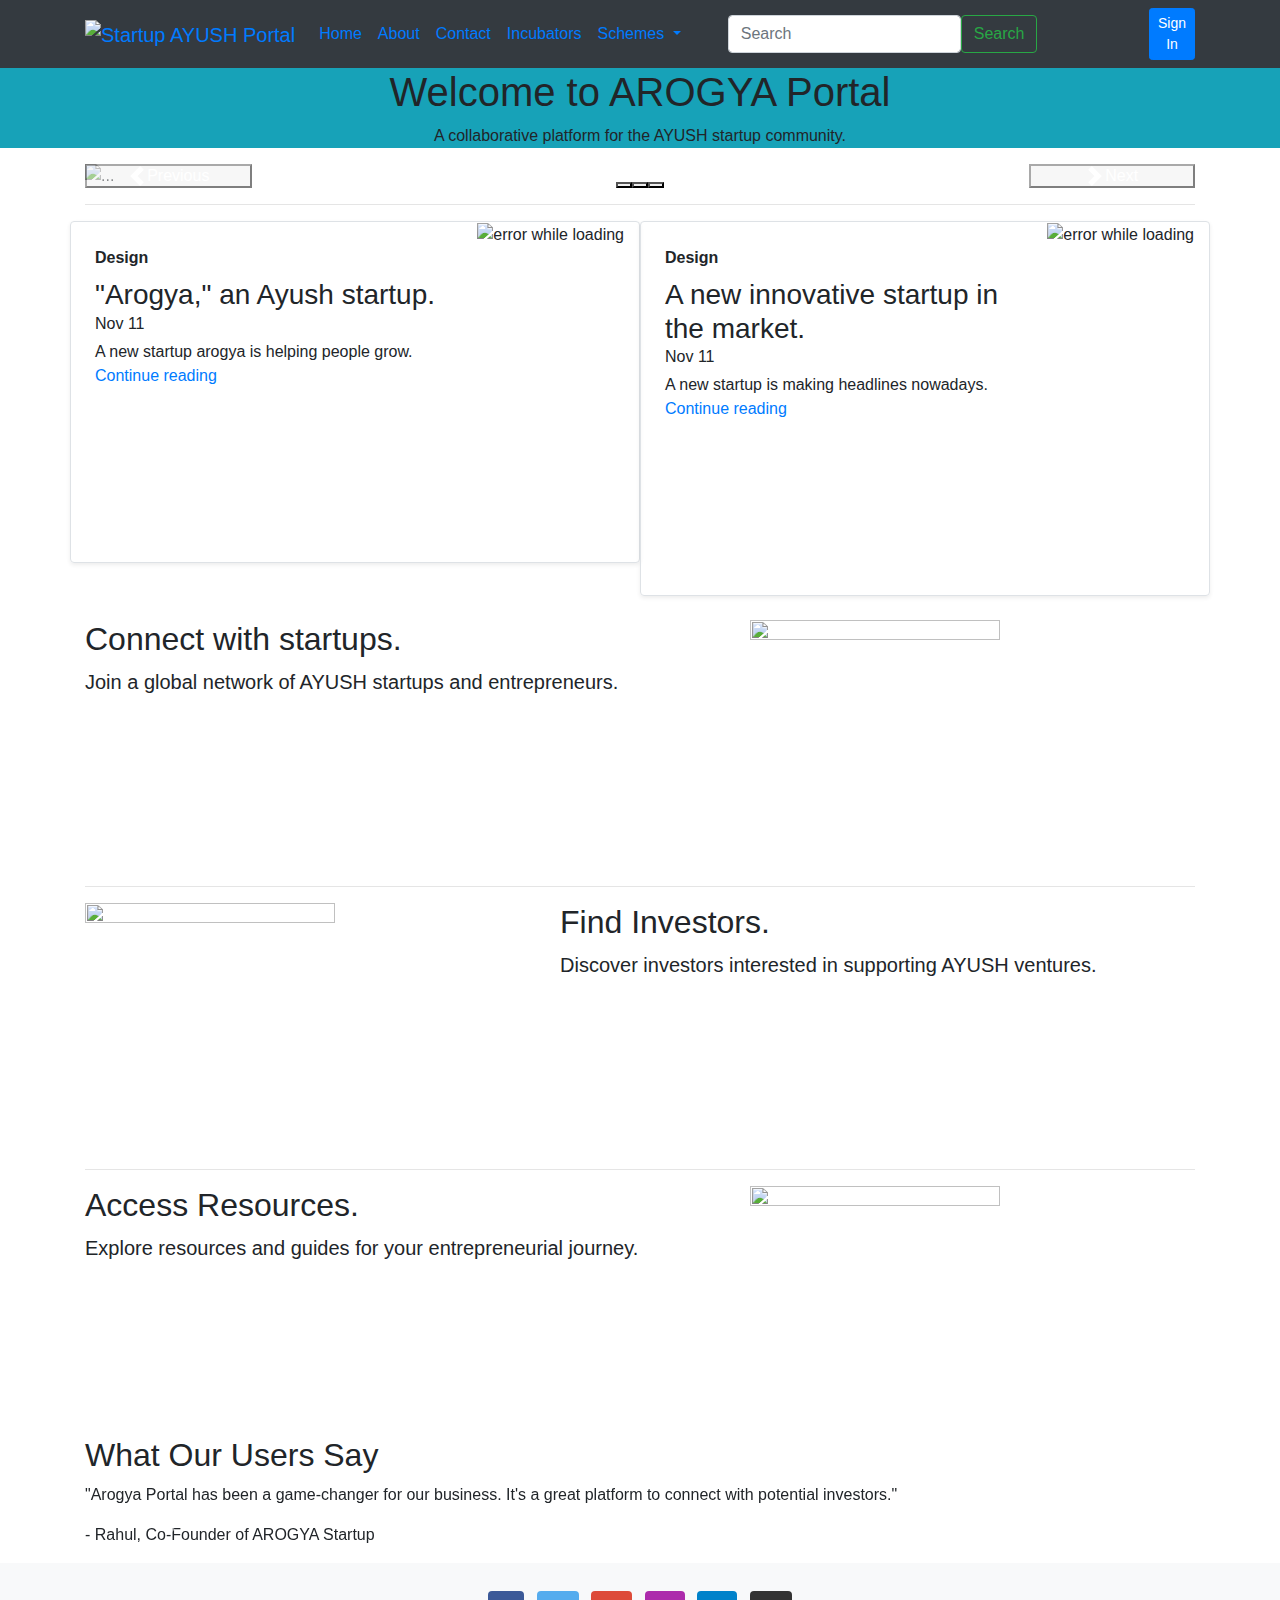
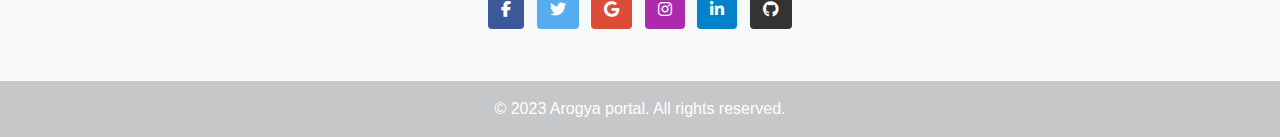
==== index.html @ bdca4676 "added index.html" ====
<!DOCTYPE html>
<html lang="en">

<head>
    <meta charset="UTF-8">
    <meta name="viewport" content="width=device-width, initial-scale=1.0">
    <title>Startup AYUSH Portal</title>
    <!-- Add your CSS stylesheets here -->
    <link rel="stylesheet" href="styles.css">
    <!-- Include Bootstrap CSS -->
    <link href="https://maxcdn.bootstrapcdn.com/bootstrap/4.5.2/css/bootstrap.min.css" rel="stylesheet">
    <!-- Include Font Awesome for icons -->
    <link rel="stylesheet" href="https://cdnjs.cloudflare.com/ajax/libs/font-awesome/6.7.0/css/all.min.css">

    
    <link rel="stylesheet" href="/css/main.css">
</head>

<body>

    <header class="navbar navbar-expand-lg navbar-primary bg-dark">
        <div class="container">
            <a class="navbar-brand" href="#">
                <img height="100px" width="100px" src="aayush.jpg" alt="Startup AYUSH Portal" class="logo">
            </a>
            <button class="navbar-toggler" type="button" data-toggle="collapse" data-target="#navbarNav"
                aria-controls="navbarNav" aria-expanded="false" aria-label="Toggle navigation">
                <span class="navbar-toggler-icon"></span>
            </button>
            <div class="collapse navbar-collapse" id="navbarNav">
                <ul class="navbar-nav ml-auto">
                    <li class="nav-item">
                        <a class="nav-link" href="#">Home</a>
                    </li>
                    <li class="nav-item">
                        <a class="nav-link" href="/about.html">About</a>
                    </li>
                    <li class="nav-item">
                        <a class="nav-link" href="/contact.html">Contact</a>
                    </li>
                    <li class="nav-item">
                        <a class="nav-link" href="#">Incubators</a>
                   
                    <li class="nav-item dropdown">
                        <a class="nav-link dropdown-toggle" href="#" id="navbarDropdown" role="button"
                            data-bs-toggle="dropdown" aria-expanded="false">
                            Schemes
                        </a>
                        <ul class="dropdown-menu" aria-labelledby="navbarDropdown">
                            <li><a class="dropdown-item" href="#">Centre sector scheme</a></li>
                            <li><a class="dropdown-item" href="#">Centre sponsored scheme</a></li>
                            <li>
                                <hr class="dropdown-divider">
                            </li>
                            <li><a class="dropdown-item" href="#">New startup funding sch.</a></li>
                        </ul>
                    </li>
                </ul>
                <div class="container mx-4">

                    <form class="d-flex">
                        <input class="form-control me-2" type="search" placeholder="Search" aria-label="Search">
                        <button class="btn btn-outline-success" type="submit">Search</button>
                    </form>
                </div>

                <div class="ml-3">
                    <button class="btn btn-primary btn-sm">Sign In</button>
                    
                    
                </div>

            </div>

        </div>
    </header>

    <section class="hero text-center bg-info">
        <div class="container">
            <h1>Welcome to AROGYA Portal</h1>
            <p>A collaborative platform for the AYUSH startup community.</p>

        </div>

    </section>

    <div class="container">
        <div id="carouselExampleIndicators" class="carousel slide">
            <div class="carousel-indicators">
                <button type="button" data-bs-target="#carouselExampleIndicators" data-bs-slide-to="0" class="active"
                    aria-current="true" aria-label="Slide 1"></button>
                <button type="button" data-bs-target="#carouselExampleIndicators" data-bs-slide-to="1"
                    aria-label="Slide 2"></button>
                <button type="button" data-bs-target="#carouselExampleIndicators" data-bs-slide-to="2"
                    aria-label="Slide 3"></button>
            </div>
            <div class="carousel-inner">
                <div class="carousel-item active">
                    <img src="startups.png" class="d-block w-100" alt="...">
                </div>
                <div class="carousel-item">
                    <img src="investors.jpeg" class="d-block w-100" alt="...">
                </div>
                <div class="carousel-item">
                    <img src="resources.jpeg" class="d-block w-100" alt="...">
                </div>
            </div>
            <button class="carousel-control-prev" type="button" data-bs-target="#carouselExampleIndicators"
                data-bs-slide="prev">
                <span class="carousel-control-prev-icon" aria-hidden="true"></span>
                <span class="visually-hidden">Previous</span>
            </button>
            <button class="carousel-control-next" type="button" data-bs-target="#carouselExampleIndicators"
                data-bs-slide="next">
                <span class="carousel-control-next-icon" aria-hidden="true"></span>
                <span class="visually-hidden">Next</span>
            </button>
        </div>
        
        <hr class="featurette-divider">
    </div>
    
    <div class="container">
        <div class="row">
            <div class="col-md-6">
                <div
                    class="row g-0 border rounded overflow-hidden flex-md-row mb-4 shadow-sm h-md-250 position-relative">
                    <div class="col p-4 d-flex flex-column position-static">
                        <strong class="d-inline-block mb-2 text-success-emphasis">Design</strong>
                        <h3 class="mb-0">"Arogya," an Ayush startup.</h3>
                        <div class="mb-1 text-body-secondary">Nov 11</div>
                        <p class="mb-auto">A new startup arogya is helping people grow.
                                  </p>
                        <a href="#" class="icon-link gap-1 icon-link-hover stretched-link">
                            Continue reading
                            <svg class="bi">
                                <use xlink:href="#chevron-right"></use>
                            </svg>
                        </a>
                    </div>
                    <div class="col-auto d-none d-lg-block">
                       <img class="bd-placeholder-img" width="150" height="200" src="ayush1.jpeg" alt="error while loading">
                    </div>
                </div>
            </div>


            <div class="col-md-6">
                <div
                    class="row g-0 border rounded overflow-hidden flex-md-row mb-4 shadow-sm h-md-250 position-relative">
                    <div class="col p-4 d-flex flex-column position-static">
                        <strong class="d-inline-block mb-2 text-success-emphasis">Design</strong>
                        <h3 class="mb-0">A new innovative startup in the market.</h3>
                        <div class="mb-1 text-body-secondary">Nov 11</div>
                        <p class="mb-auto">A new startup is making headlines nowadays.</p>
                        <a href="#" class="icon-link gap-1 icon-link-hover stretched-link">
                            Continue reading
                            <svg class="bi">
                                <use xlink:href="#chevron-right"></use>
                            </svg>
                        </a>
                    </div>
                    <div class="col-auto d-none d-lg-block">
                        <img class="bd-placeholder-img" width="150" height="200" src="startup1.png" alt="error while loading">
                    </div>
                </div>
            </div>
        </div>

    </div>

    <div class="container">

    <div class="row featurette">
        <div class="col-md-7">
          <h2 class="featurette-heading fw-normal lh-1">Connect with startups.<span class="text-body-secondary"></span></h2>
          <p class="lead">Join a global network of AYUSH startups and entrepreneurs.</p>
        </div>
        <div class="col-md-5">
          <img class="bd-placeholder-img bd-placeholder-img-lg featurette-image img-fluid mx-auto" width="250" height="250" src="startup2.png" alt="">
        </div>
    </div>

    <hr class="featurette-divider">

    <div class="row featurette">
        <div class="col-md-7 order-md-2">
          <h2 class="featurette-heading fw-normal lh-1">Find Investors.<span class="text-body-secondary"></span></h2>
          <p class="lead">Discover investors interested in supporting AYUSH ventures.</p>
        </div>
        <div class="col-md-5 order-md-1">
            <img class="bd-placeholder-img bd-placeholder-img-lg featurette-image img-fluid mx-auto" width="250" height="250" src="investors2.jpeg" alt="">
        </div>
      </div>

    <hr class="featurette-divider">

    
    <div class="row featurette">
        <div class="col-md-7">
          <h2 class="featurette-heading fw-normal lh-1">Access Resources.<span class="text-body-secondary"></span></h2>
          <p class="lead">Explore resources and guides for your entrepreneurial journey.</p>
        </div>
        <div class="col-md-5">
            <img class="bd-placeholder-img bd-placeholder-img-lg featurette-image img-fluid mx-auto" width="250" height="250" src="resources2.jpeg" alt="">
        </div>
    </div>
    </div>

    <section class="testimonials">
        <div class="container">
            <h2>What Our Users Say</h2>
            <div id="testimonialCarousel" class="carousel slide" data-ride="carousel">
                <div class="carousel-inner">
                    <div class="carousel-item active">
                        <p>"Arogya Portal has been a game-changer for our business. It's a great platform to
                            connect with potential investors."</p>
                        <p class="author">- Rahul, Co-Founder of AROGYA Startup</p>
                    </div>
                    <!-- Add more testimonials here -->
                </div>
                <a class="carousel-control-prev" href="#testimonialCarousel" role="button" data-slide="prev">
                    <span class="carousel-control-prev-icon" aria-hidden="true"></span>
                    <span class="sr-only">Previous</span>
                </a>
                <a class="carousel-control-next" href="#testimonialCarousel" role="button" data-slide="next">
                    <span class="carousel-control-next-icon" aria-hidden="true"></span>
                    <span class="sr-only">Next</span>
                </a>
            </div>
        </div>
    </section>


    <footer class="bg-light text-center text-white">
        <!-- Grid container -->
        <div class="container p-4 pb-0">
          <!-- Section: Social media -->
          <section class="mb-4">
            <!-- Facebook -->
            <a
              class="btn text-white btn-floating m-1"
              style="background-color: #3b5998;"
              href="#!"
              role="button"
              ><i class="fab fa-facebook-f"></i
            ></a>
      
            <!-- Twitter -->
            <a
              class="btn text-white btn-floating m-1"
              style="background-color: #55acee;"
              href="#!"
              role="button"
              ><i class="fab fa-twitter"></i
            ></a>
      
            <!-- Google -->
            <a
              class="btn text-white btn-floating m-1"
              style="background-color: #dd4b39;"
              href="#!"
              role="button"
              ><i class="fab fa-google"></i
            ></a>
      
            <!-- Instagram -->
            <a
              class="btn text-white btn-floating m-1"
              style="background-color: #ac2bac;"
              href="#!"
              role="button"
              ><i class="fab fa-instagram"></i
            ></a>
      
            <!-- Linkedin -->
            <a
              class="btn text-white btn-floating m-1"
              style="background-color: #0082ca;"
              href="#!"
              role="button"
              ><i class="fab fa-linkedin-in"></i
            ></a>
            <!-- Github -->
            <a
              class="btn text-white btn-floating m-1"
              style="background-color: #333333;"
              href="#!"
              role="button"
              ><i class="fab fa-github"></i
            ></a>
          </section>
          <!-- Section: Social media -->
        </div>
        <!-- Grid container -->
      
        <!-- Copyright -->
        <div class="text-center p-3" style="background-color: rgba(0, 0, 0, 0.2);">
          © 2023 Arogya portal. All rights reserved.
          <a class="text-white" href="https://mdbootstrap.com/"></a>
        </div>
        <!-- Copyright -->
      </footer>

    <!-- Include Bootstrap JavaScript -->
    <script src="https://cdn.jsdelivr.net/npm/bootstrap@5.0.2/dist/js/bootstrap.bundle.min.js"
        integrity="sha384-MrcW6ZMFYlzcLA8Nl+NtUVF0sA7MsXsP1UyJoMp4YLEuNSfAP+JcXn/tWtIaxVXM"
        crossorigin="anonymous"></script>

    <script src="https://maxcdn.bootstrapcdn.com/bootstrap/4.5.2/js/bootstrap.min.js"></script>
</body>

</html>
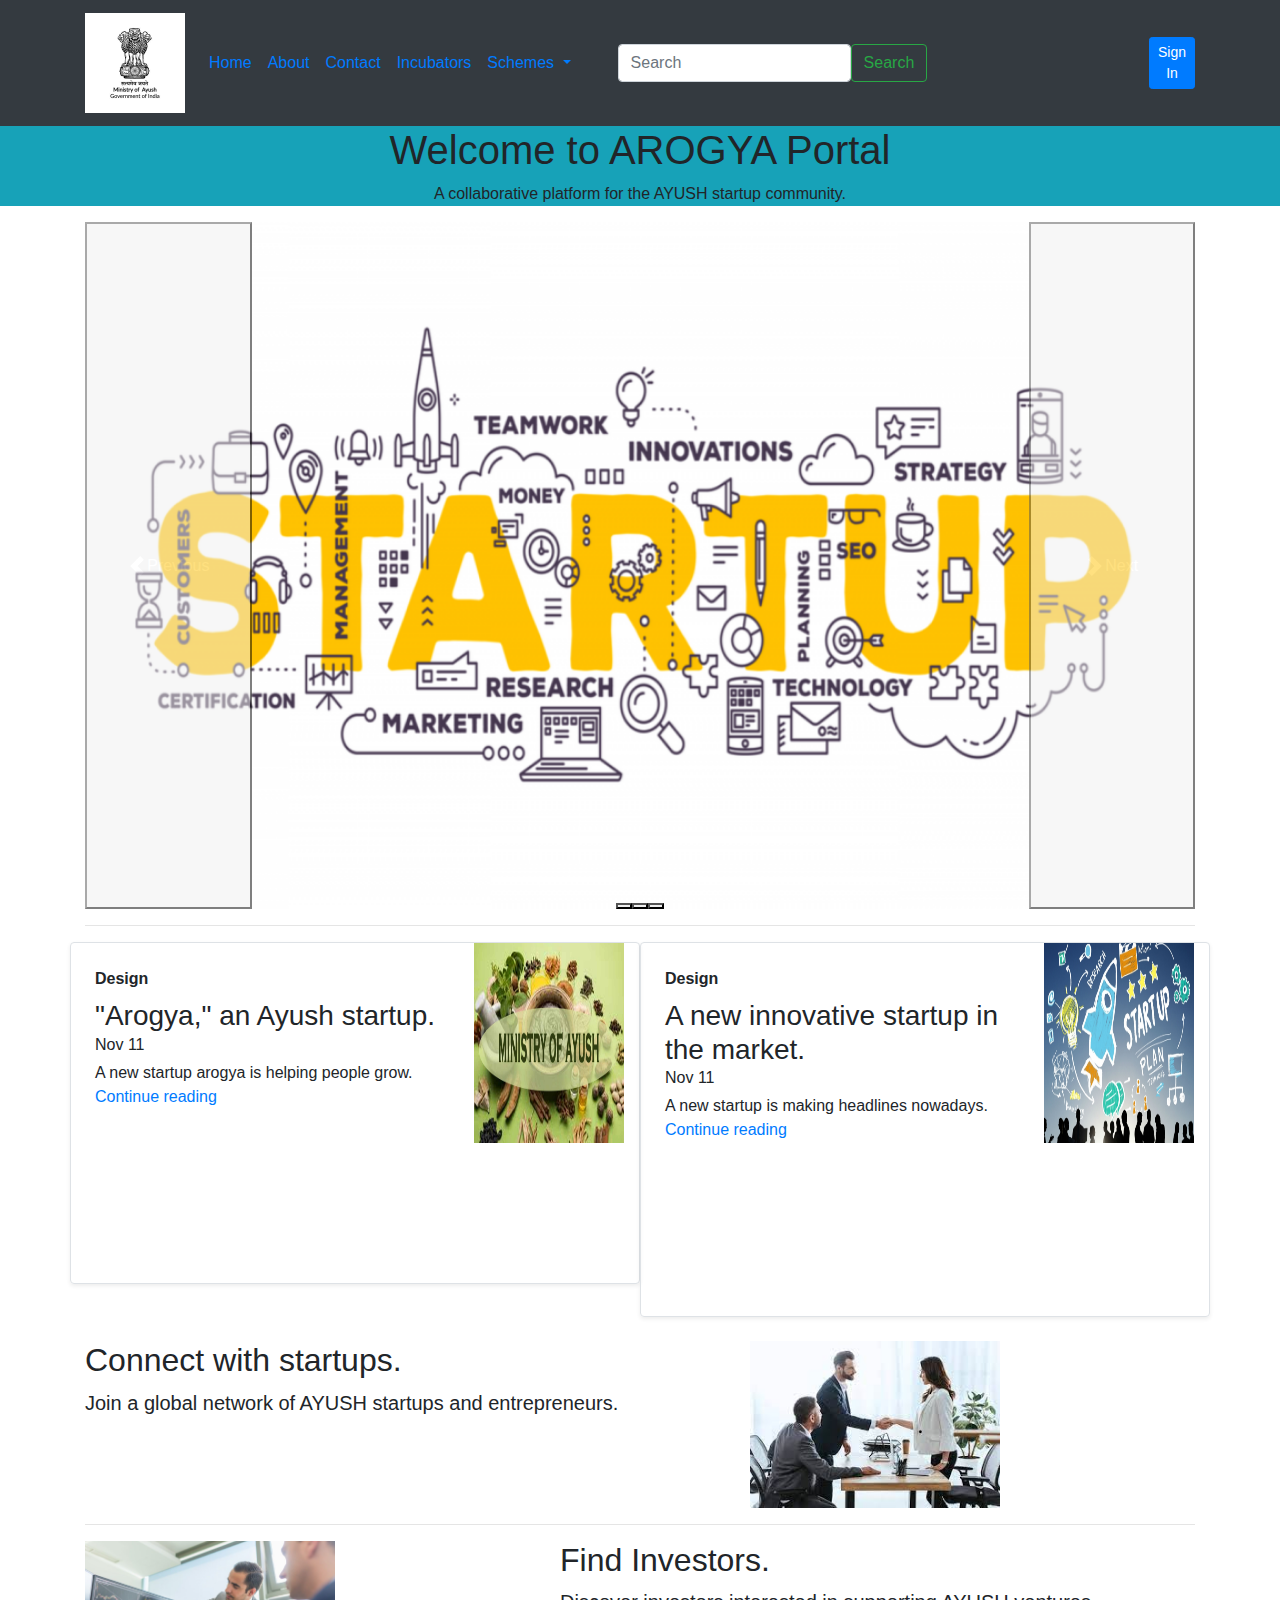
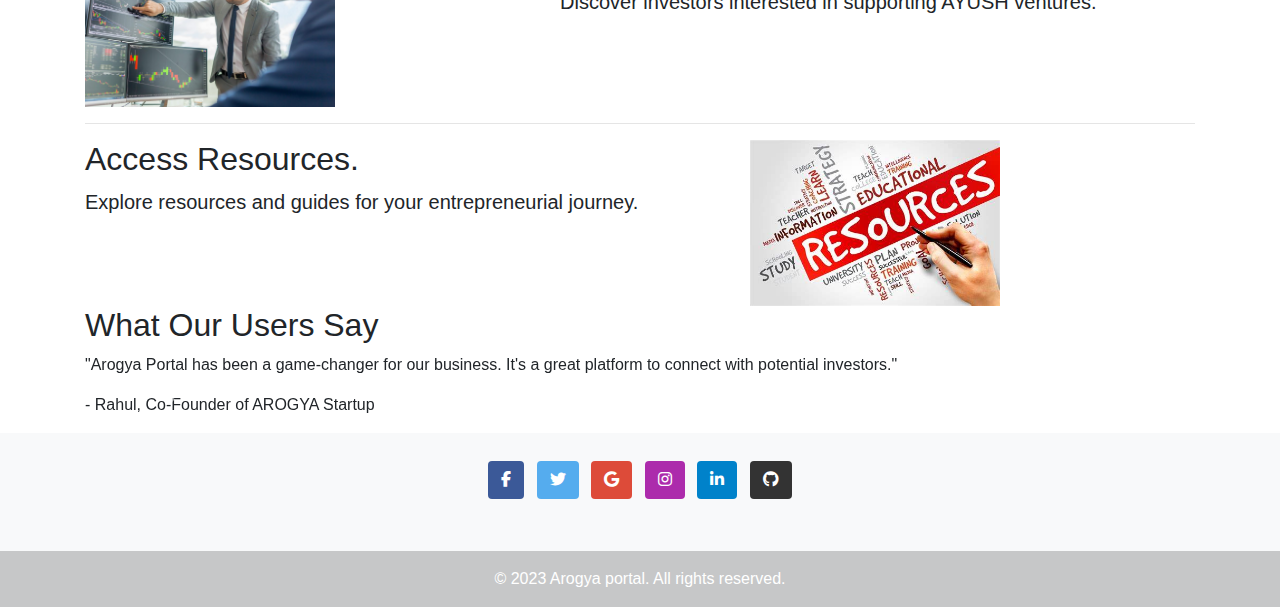
==== commit 81676f66: "Update index.html" ====
--- a/index.html
+++ b/index.html
@@ -13,7 +13,7 @@
     <link rel="stylesheet" href="https://cdnjs.cloudflare.com/ajax/libs/font-awesome/6.7.0/css/all.min.css">
 
     
-    <link rel="stylesheet" href="/css/main.css">
+    <link rel="stylesheet" href="main.css">
 </head>
 
 <body>
@@ -33,10 +33,10 @@
                         <a class="nav-link" href="#">Home</a>
                     </li>
                     <li class="nav-item">
-                        <a class="nav-link" href="/about.html">About</a>
+                        <a class="nav-link" href="about.html">About</a>
                     </li>
                     <li class="nav-item">
-                        <a class="nav-link" href="/contact.html">Contact</a>
+                        <a class="nav-link" href="contact.html">Contact</a>
                     </li>
                     <li class="nav-item">
                         <a class="nav-link" href="#">Incubators</a>
@@ -310,4 +310,4 @@
     <script src="https://maxcdn.bootstrapcdn.com/bootstrap/4.5.2/js/bootstrap.min.js"></script>
 </body>
 
-</html>+</html>
--- a/main.css
+++ b/main.css
@@ -0,0 +1,3 @@
+html{
+    background-color: aqua;
+}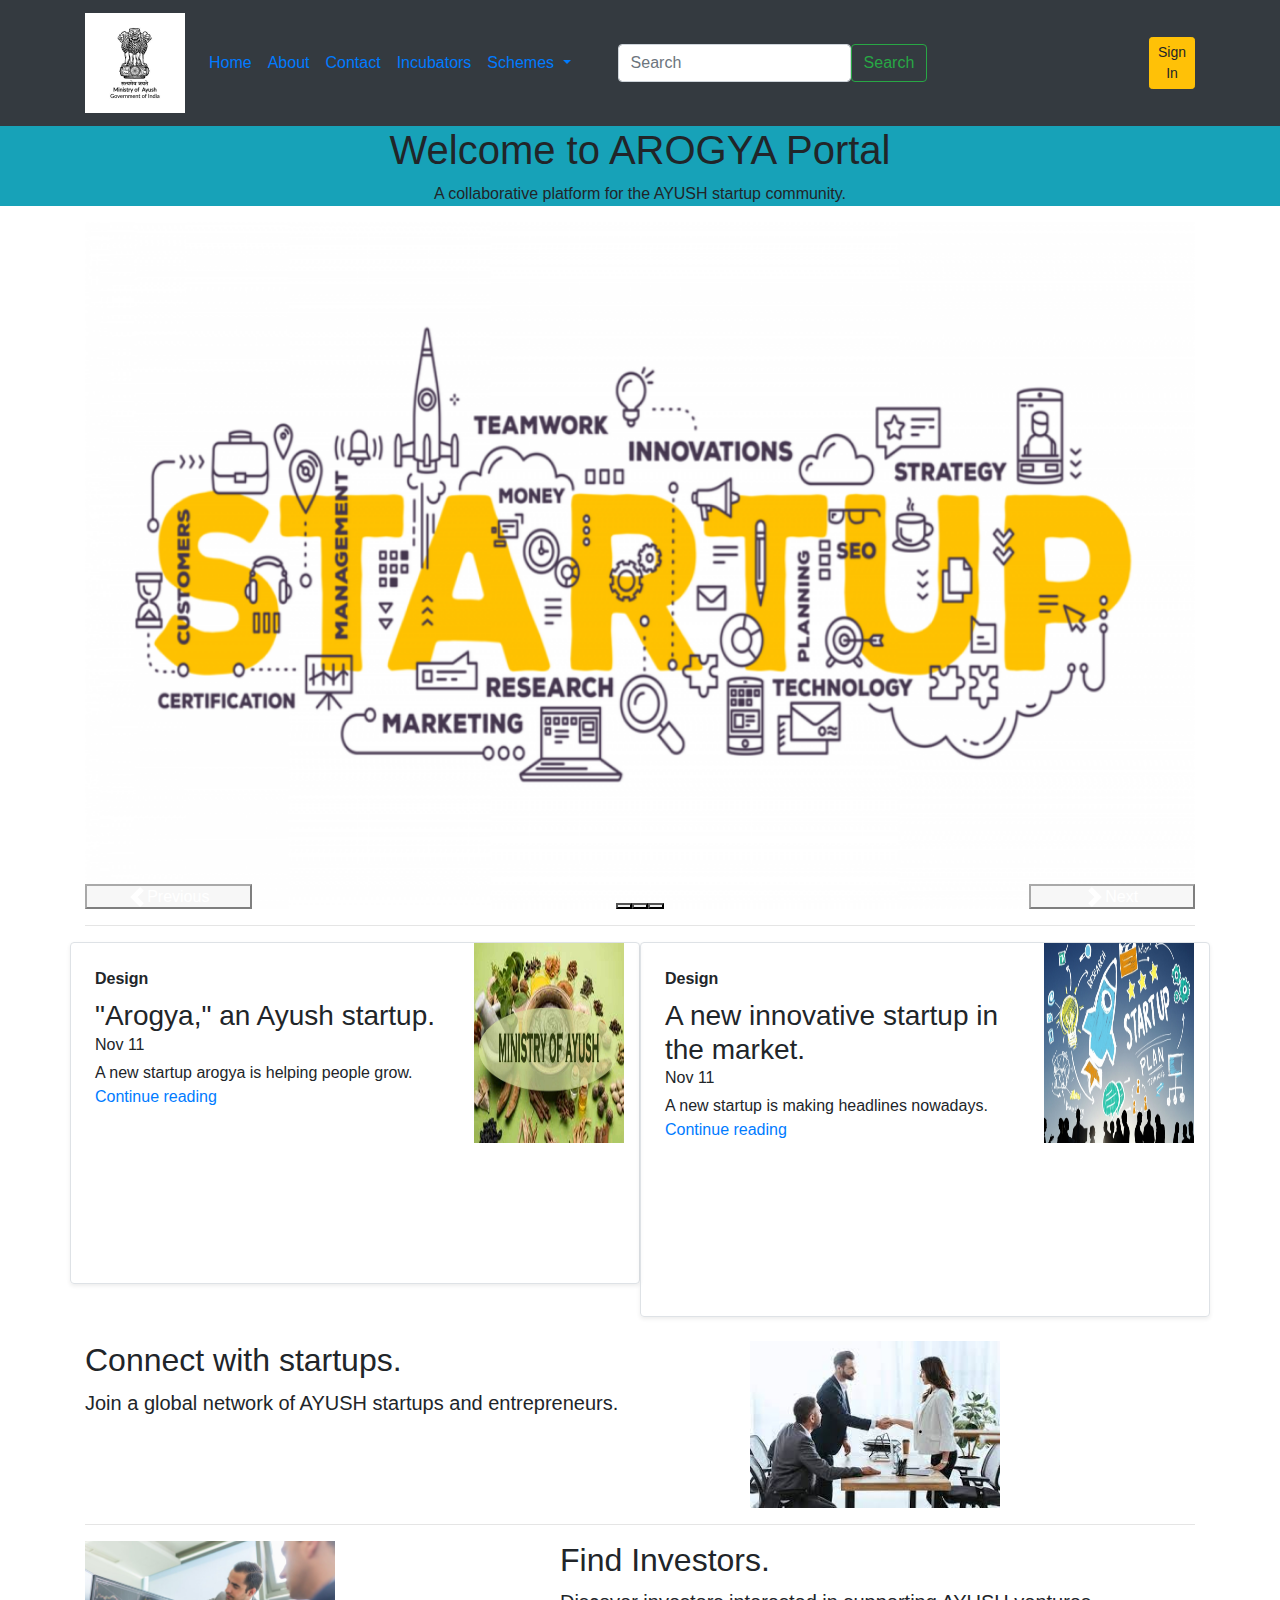
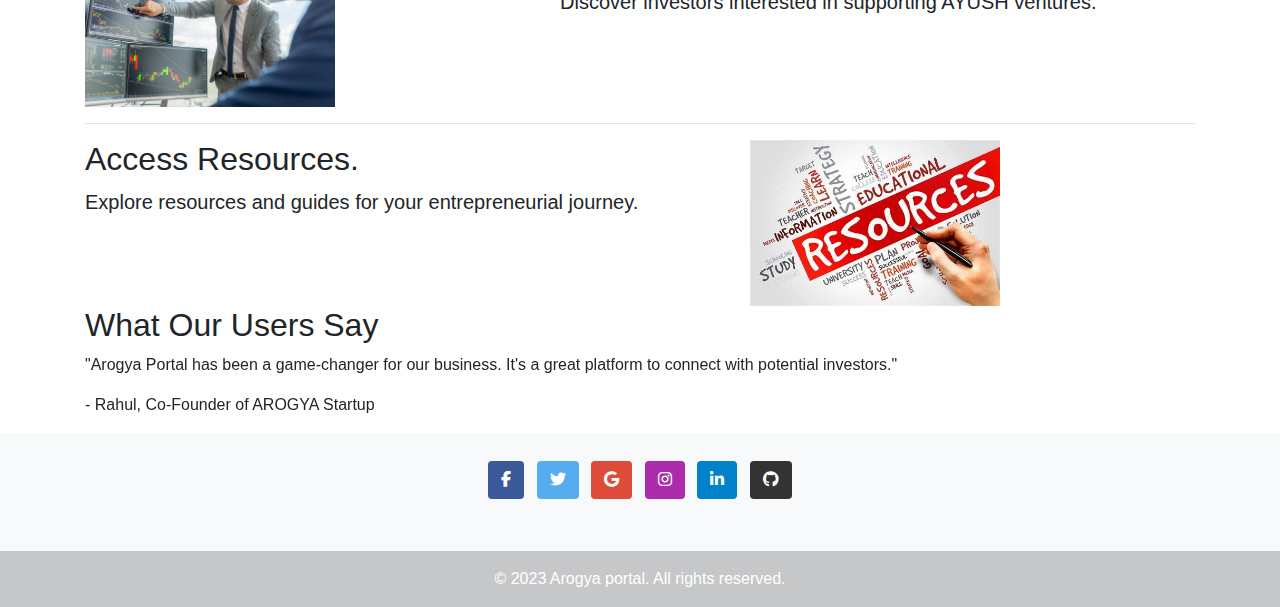
==== commit eb14d1ce: "Update index.html" ====
--- a/index.html
+++ b/index.html
@@ -14,6 +14,14 @@
 
     
     <link rel="stylesheet" href="main.css">
+    <style>
+            .carousel-control-prev,.carousel-control-next{
+                margin-top: auto;
+                 height: 25px;
+                 align-items: center;
+                 justify-content: center;
+    }
+    </style>
 </head>
 
 <body>
@@ -64,8 +72,8 @@
                     </form>
                 </div>
 
-                <div class="ml-3">
-                    <button class="btn btn-primary btn-sm">Sign In</button>
+                <div class="ml-2">
+                    <a href="sign_in.html"><button class="btn btn-warning btn-sm">Sign In</button></a>
                     
                     
                 </div>
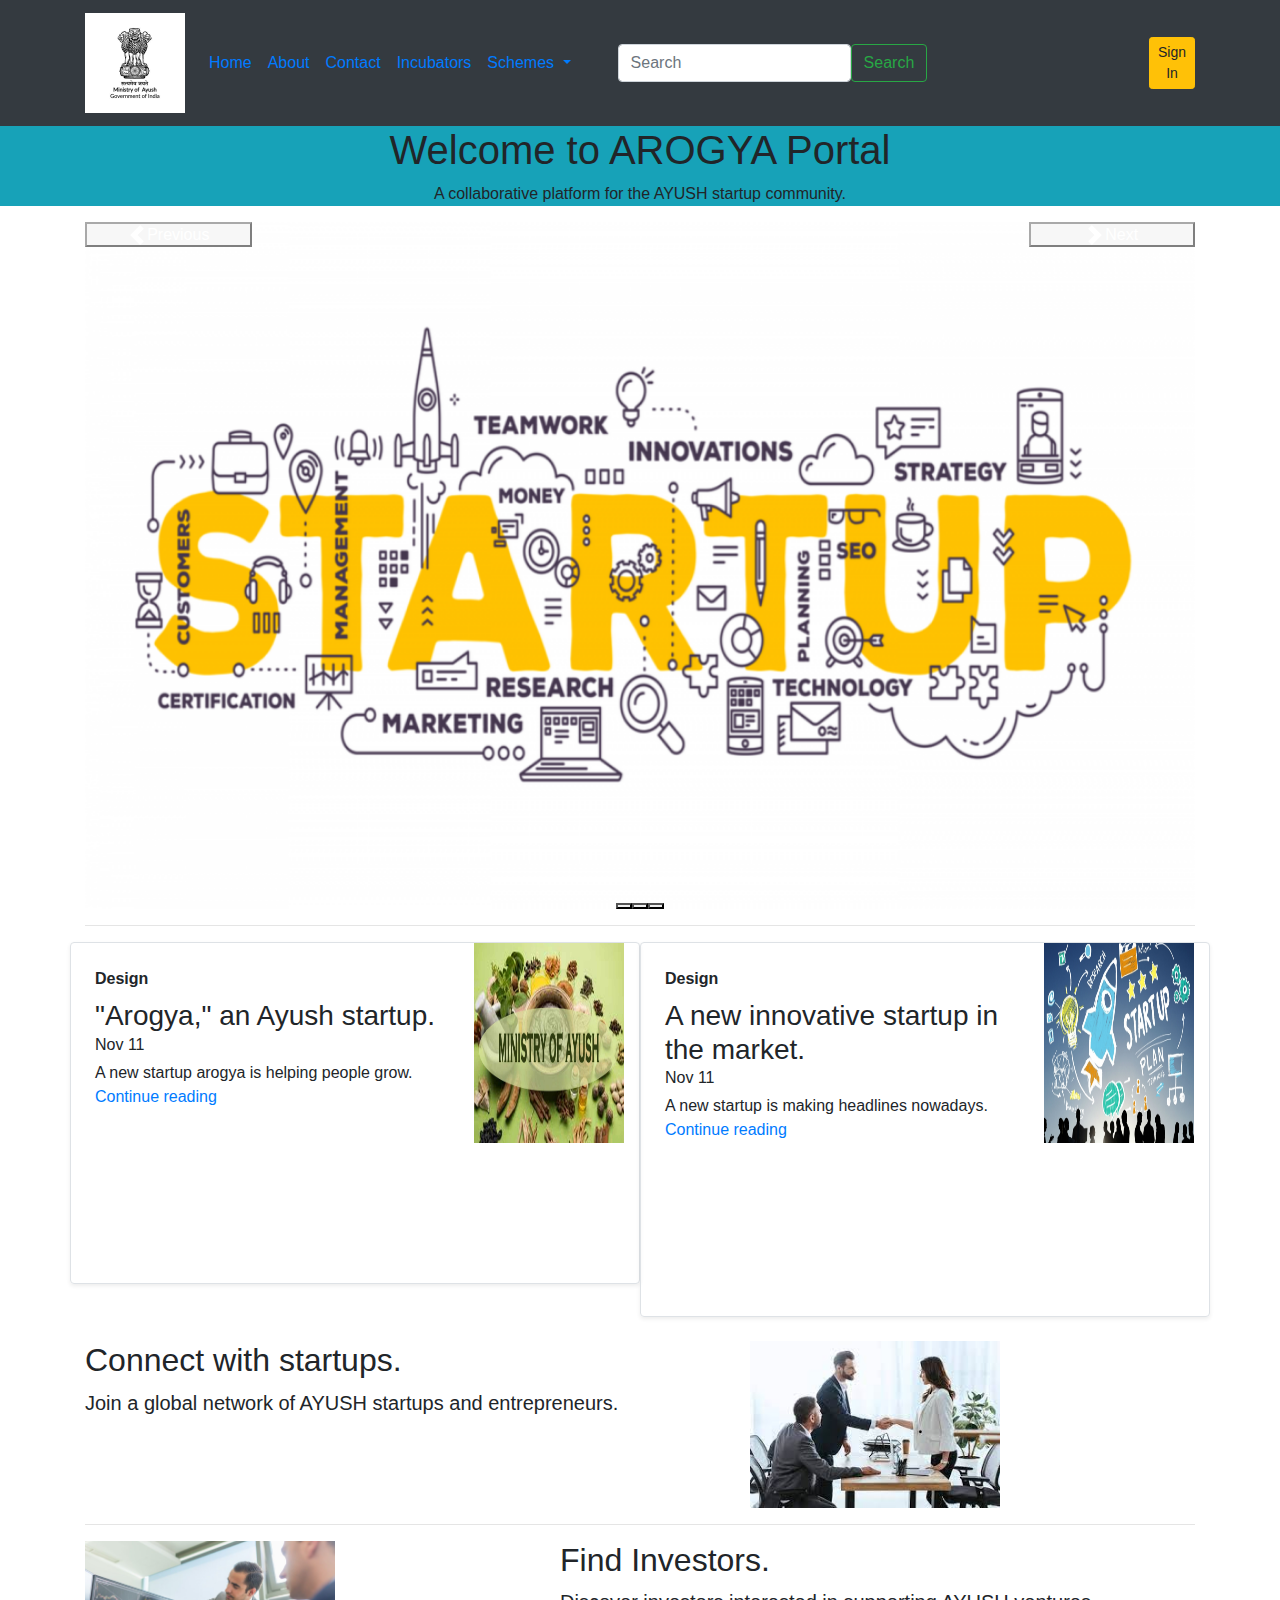
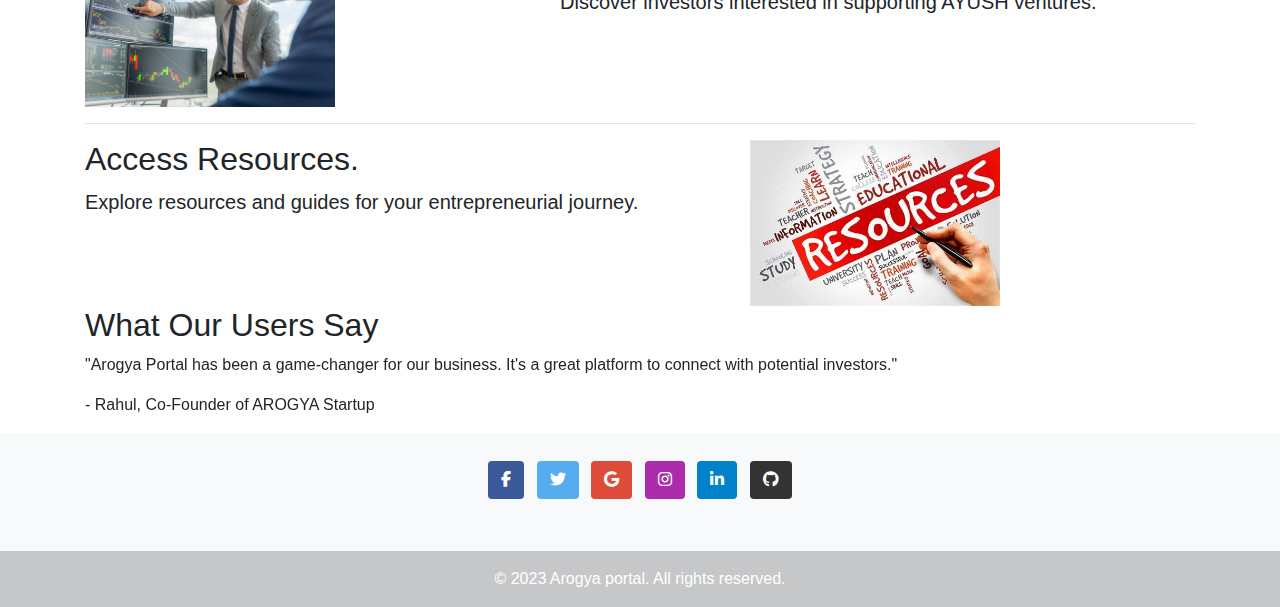
==== commit 0f238d06: "Update index.html" ====
--- a/index.html
+++ b/index.html
@@ -16,7 +16,7 @@
     <link rel="stylesheet" href="main.css">
     <style>
             .carousel-control-prev,.carousel-control-next{
-                margin-top: auto;
+                margin-top: aut;
                  height: 25px;
                  align-items: center;
                  justify-content: center;
@@ -114,15 +114,15 @@
                 </div>
             </div>
             <button class="carousel-control-prev" type="button" data-bs-target="#carouselExampleIndicators"
-                data-bs-slide="prev">
-                <span class="carousel-control-prev-icon" aria-hidden="true"></span>
-                <span class="visually-hidden">Previous</span>
-            </button>
-            <button class="carousel-control-next" type="button" data-bs-target="#carouselExampleIndicators"
-                data-bs-slide="next">
-                <span class="carousel-control-next-icon" aria-hidden="true"></span>
-                <span class="visually-hidden">Next</span>
-            </button>
+            data-bs-slide="prev">
+            <span class="carousel-control-prev-icon" aria-hidden="true"></span>
+            <span class="visually-hidden">Previous</span>
+        </button>
+        <button class="carousel-control-next" type="button" data-bs-target="#carouselExampleIndicators"
+            data-bs-slide="next">
+            <span class="carousel-control-next-icon" aria-hidden="true"></span>
+            <span class="visually-hidden">Next</span>
+        </button>
         </div>
         
         <hr class="featurette-divider">
@@ -226,16 +226,7 @@
                         <p class="author">- Rahul, Co-Founder of AROGYA Startup</p>
                     </div>
                     <!-- Add more testimonials here -->
-                </div>
-                <a class="carousel-control-prev" href="#testimonialCarousel" role="button" data-slide="prev">
-                    <span class="carousel-control-prev-icon" aria-hidden="true"></span>
-                    <span class="sr-only">Previous</span>
-                </a>
-                <a class="carousel-control-next" href="#testimonialCarousel" role="button" data-slide="next">
-                    <span class="carousel-control-next-icon" aria-hidden="true"></span>
-                    <span class="sr-only">Next</span>
-                </a>
-            </div>
+           
         </div>
     </section>
 
